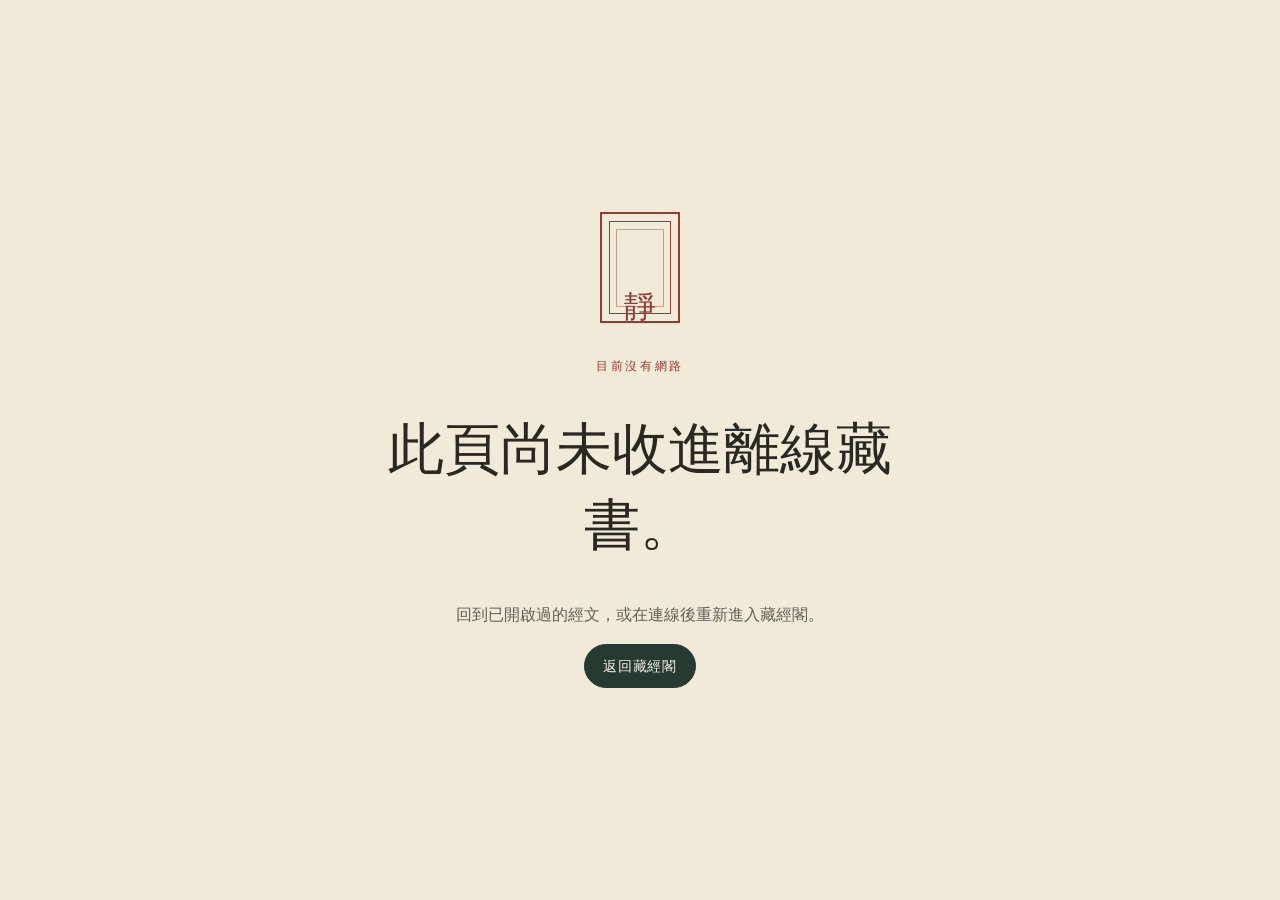
==== offline.html @ 34f32bb6 "Build Huayan Sutra PWA reader" ====
<!doctype html>
<html lang="zh-Hant" data-theme="paper">
  <head>
    <meta charset="utf-8">
    <meta name="viewport" content="width=device-width, initial-scale=1, viewport-fit=cover">
    <link rel="stylesheet" href="./assets/styles.css">
    <script src="./assets/theme-init.js"></script>
    <title>暫時離線 · 藏經閣</title>
  </head>
  <body class="offline-page">
    <main>
      <span class="hero-seal" aria-hidden="true"><span>靜</span></span>
      <p class="eyebrow">目前沒有網路</p>
      <h1>此頁尚未收進離線藏書。</h1>
      <p>回到已開啟過的經文，或在連線後重新進入藏經閣。</p>
      <a class="primary-button" href="./index.html">返回藏經閣</a>
    </main>
  </body>
</html>
---- assets/styles.css ----
:root {
  color-scheme: light;
  --paper: #f2ead9;
  --paper-raised: #fbf6ea;
  --ink: #292822;
  --ink-soft: #625f55;
  --line: rgba(53, 50, 42, 0.2);
  --line-strong: rgba(53, 50, 42, 0.36);
  --accent: #913d34;
  --accent-strong: #6f2924;
  --jade: #263a31;
  --jade-soft: #d5ded5;
  --shadow: 0 18px 55px rgba(57, 45, 31, 0.12);
  --reader-scale: 1;
  --safe-top: env(safe-area-inset-top, 0px);
  --safe-bottom: env(safe-area-inset-bottom, 0px);
  --reader-header-height: calc(3.7rem + var(--safe-top));
  --reader-footer-height: calc(3.6rem + var(--safe-bottom));
  font-family: "Noto Serif TC", "Source Han Serif TC", "Songti TC", "PMingLiU", "MingLiU", serif;
  font-synthesis: none;
  text-rendering: optimizeLegibility;
}

:root[data-reader-font-scale="80"] { --reader-scale: 0.8; }
:root[data-reader-font-scale="90"] { --reader-scale: 0.9; }
:root[data-reader-font-scale="100"] { --reader-scale: 1; }
:root[data-reader-font-scale="110"] { --reader-scale: 1.1; }
:root[data-reader-font-scale="120"] { --reader-scale: 1.2; }
:root[data-reader-font-scale="130"] { --reader-scale: 1.3; }
:root[data-reader-font-scale="140"] { --reader-scale: 1.4; }

:root[data-theme="eye"] {
  color-scheme: light;
  --paper: #dfe6d9;
  --paper-raised: #edf1e8;
  --ink: #243028;
  --ink-soft: #536058;
  --line: rgba(35, 57, 44, 0.19);
  --line-strong: rgba(35, 57, 44, 0.36);
  --accent: #75533d;
  --accent-strong: #563d2d;
  --jade: #2f4638;
  --jade-soft: #cbd8cd;
  --shadow: 0 18px 55px rgba(28, 47, 36, 0.1);
}

:root[data-theme="night"] {
  color-scheme: dark;
  --paper: #17211c;
  --paper-raised: #202c26;
  --ink: #dce2da;
  --ink-soft: #a7b2aa;
  --line: rgba(220, 226, 218, 0.13);
  --line-strong: rgba(220, 226, 218, 0.25);
  --accent: #d18b78;
  --accent-strong: #e1a08e;
  --jade: #101712;
  --jade-soft: #34483d;
  --shadow: 0 18px 55px rgba(0, 0, 0, 0.24);
}

* { box-sizing: border-box; }

html {
  min-height: 100%;
  background: var(--paper);
  scroll-behavior: smooth;
}

body {
  min-height: 100%;
  margin: 0;
  background-color: var(--paper);
  color: var(--ink);
  transition: background-color 180ms ease, color 180ms ease;
}

button,
a { -webkit-tap-highlight-color: transparent; }

button,
input { font: inherit; }

button { color: inherit; }

a { color: inherit; }

:focus-visible {
  outline: 3px solid color-mix(in srgb, var(--accent) 75%, transparent);
  outline-offset: 3px;
}

[hidden] { display: none !important; }

.eyebrow {
  margin: 0 0 0.7rem;
  color: var(--accent);
  font-family: system-ui, sans-serif;
  font-size: 0.72rem;
  font-weight: 760;
  letter-spacing: 0.22em;
  text-transform: uppercase;
}

.site-header {
  position: sticky;
  z-index: 20;
  top: 0;
  display: flex;
  align-items: center;
  justify-content: space-between;
  min-height: 4.7rem;
  padding: calc(0.65rem + var(--safe-top)) clamp(1rem, 4vw, 4rem) 0.65rem;
  border-bottom: 1px solid var(--line);
  background: color-mix(in srgb, var(--paper) 90%, transparent);
  backdrop-filter: blur(18px);
}

.brand {
  display: inline-flex;
  align-items: center;
  gap: 0.8rem;
  text-decoration: none;
}

.brand-mark,
.loading-seal {
  display: inline-grid;
  width: 2.5rem;
  height: 2.5rem;
  place-items: center;
  border: 1px solid var(--accent);
  border-radius: 50%;
  color: var(--accent);
  font-size: 1.25rem;
  font-weight: 800;
}

.brand strong,
.brand small { display: block; }

.brand strong {
  font-size: 1.02rem;
  letter-spacing: 0.14em;
}

.brand small {
  margin-top: 0.2rem;
  color: var(--ink-soft);
  font-family: system-ui, sans-serif;
  font-size: 0.66rem;
  letter-spacing: 0.08em;
}

.header-actions,
.hero-actions,
.book-actions {
  display: flex;
  align-items: center;
  gap: 0.75rem;
}

.primary-button,
.quiet-button,
.text-button,
.text-link,
.icon-button {
  border: 0;
  cursor: pointer;
  text-decoration: none;
}

.primary-button {
  display: inline-flex;
  min-height: 2.7rem;
  align-items: center;
  justify-content: center;
  padding: 0.7rem 1.15rem;
  border: 1px solid var(--jade);
  border-radius: 999px;
  background: var(--jade);
  color: #f7f2e7;
  font-family: system-ui, sans-serif;
  font-size: 0.88rem;
  font-weight: 720;
  letter-spacing: 0.05em;
}

:root[data-theme="night"] .primary-button { color: var(--ink); }

.quiet-button,
.text-button {
  padding: 0.7rem 0.9rem;
  border: 1px solid var(--line);
  border-radius: 999px;
  background: transparent;
  font-family: system-ui, sans-serif;
  font-size: 0.82rem;
}

.text-link {
  padding: 0.55rem 0;
  border-bottom: 1px solid var(--line-strong);
  color: var(--ink-soft);
  font-family: system-ui, sans-serif;
  font-size: 0.84rem;
}

.library-page main { overflow: hidden; }

.library-hero {
  position: relative;
  display: grid;
  min-height: min(41rem, calc(100vh - 4.7rem));
  grid-template-columns: minmax(8rem, 15rem) minmax(0, 46rem);
  align-items: center;
  justify-content: center;
  gap: clamp(2rem, 7vw, 7rem);
  padding: clamp(3rem, 8vw, 7.5rem) clamp(1.25rem, 6vw, 6rem);
  border-bottom: 1px solid var(--line);
}

.library-hero::before,
.library-hero::after {
  position: absolute;
  width: 16rem;
  height: 16rem;
  border: 1px solid var(--line);
  border-radius: 50%;
  content: "";
  pointer-events: none;
}

.library-hero::before { top: -8rem; right: -5rem; }
.library-hero::after { bottom: -10rem; left: 6vw; }

.hero-seal {
  position: relative;
  display: flex;
  width: clamp(7.5rem, 15vw, 12rem);
  aspect-ratio: 0.72;
  align-items: center;
  justify-content: center;
  gap: 0.1em;
  border: 2px solid var(--accent);
  color: var(--accent);
  font-size: clamp(2.5rem, 6vw, 5.4rem);
  font-weight: 800;
  letter-spacing: 0.04em;
  writing-mode: vertical-rl;
}

.hero-seal::before,
.hero-seal::after {
  position: absolute;
  inset: 0.45rem;
  border: 1px solid var(--accent);
  content: "";
}

.hero-seal::after {
  inset: 0.9rem;
  opacity: 0.45;
}

.hero-copy { position: relative; z-index: 1; }

.hero-copy h1 {
  max-width: 13em;
  margin: 0;
  font-size: clamp(2.5rem, 6.2vw, 5.9rem);
  font-weight: 680;
  letter-spacing: -0.035em;
  line-height: 1.12;
}

.hero-copy > p:not(.eyebrow) {
  max-width: 42rem;
  margin: 1.7rem 0 0;
  color: var(--ink-soft);
  font-family: system-ui, sans-serif;
  font-size: clamp(0.98rem, 1.8vw, 1.16rem);
  line-height: 1.9;
}

.hero-actions { margin-top: 2rem; }

.resume-card {
  display: flex;
  max-width: 34rem;
  align-items: center;
  justify-content: space-between;
  gap: 1rem;
  margin-top: 1.5rem;
  padding: 0.9rem 1.1rem;
  border: 1px solid var(--line-strong);
  border-radius: 0.85rem;
  background: var(--paper-raised);
  text-decoration: none;
}

.resume-card small,
.resume-card strong { display: block; }

.resume-card small {
  margin-bottom: 0.2rem;
  color: var(--ink-soft);
  font-family: system-ui, sans-serif;
  font-size: 0.68rem;
}

.collection-summary {
  display: grid;
  max-width: 80rem;
  grid-template-columns: repeat(4, 1fr);
  margin: 0 auto;
  padding: 1.3rem clamp(1rem, 4vw, 3rem);
  border-right: 1px solid var(--line);
  border-left: 1px solid var(--line);
}

.collection-summary div {
  display: flex;
  min-height: 4.5rem;
  flex-direction: column;
  align-items: center;
  justify-content: center;
  gap: 0.3rem;
  border-right: 1px solid var(--line);
  text-align: center;
}

.collection-summary div:last-child { border-right: 0; }
.collection-summary strong { font-size: 1.45rem; }
.collection-summary span { color: var(--ink-soft); font-family: system-ui, sans-serif; font-size: 0.72rem; }

.library-section,
.reading-principles {
  max-width: 80rem;
  margin: 0 auto;
  padding: clamp(4rem, 8vw, 7rem) clamp(1rem, 4vw, 3rem);
}

.section-heading {
  display: flex;
  align-items: end;
  justify-content: space-between;
  gap: 2rem;
  margin-bottom: 2rem;
}

.section-heading h2,
.reading-principles h2 {
  margin: 0;
  font-size: clamp(1.9rem, 4vw, 3.5rem);
  font-weight: 650;
}

.section-heading > p {
  max-width: 29rem;
  margin: 0;
  color: var(--ink-soft);
  font-family: system-ui, sans-serif;
  font-size: 0.84rem;
  line-height: 1.7;
}

.book-card {
  display: grid;
  grid-template-columns: minmax(7rem, 11rem) 1fr;
  overflow: hidden;
  min-height: 25rem;
  border: 1px solid var(--line-strong);
  border-radius: 1rem;
  background: var(--paper-raised);
  box-shadow: var(--shadow);
}

.book-card-loading { display: block; min-height: 10rem; padding: 2rem; color: var(--ink-soft); }

.book-spine {
  display: grid;
  min-height: 100%;
  place-items: center;
  border-right: 1px solid rgba(255, 255, 255, 0.16);
  background: var(--jade);
  color: #f4ecda;
}

.book-spine span {
  font-size: clamp(1.8rem, 4vw, 3rem);
  font-weight: 650;
  letter-spacing: 0.18em;
  writing-mode: vertical-rl;
}

.book-details { padding: clamp(1.5rem, 4vw, 3.3rem); }

.book-details h3 {
  margin: 0 0 0.5rem;
  font-size: clamp(1.8rem, 4vw, 3.2rem);
  font-weight: 650;
}

.book-details > p:not(.eyebrow) {
  max-width: 50rem;
  color: var(--ink-soft);
  font-family: system-ui, sans-serif;
  line-height: 1.75;
}

.book-details .translator { color: var(--ink); font-family: inherit; letter-spacing: 0.06em; }

.volume-list {
  display: grid;
  grid-template-columns: repeat(4, minmax(5.4rem, 1fr));
  gap: 0.65rem;
  margin: 1.7rem 0 2rem;
}

.volume-chip {
  display: flex;
  min-height: 3.4rem;
  flex-direction: column;
  align-items: center;
  justify-content: center;
  gap: 0.2rem;
  border: 1px solid var(--line);
  border-radius: 0.55rem;
  color: var(--ink-soft);
  text-decoration: none;
}

.volume-chip small { font-family: system-ui, sans-serif; font-size: 0.62rem; }
.volume-ready { border-color: var(--accent); background: color-mix(in srgb, var(--accent) 8%, transparent); color: var(--accent); }

.reading-principles { border-top: 1px solid var(--line); }
.reading-principles > h2 { max-width: 15em; }

.principle-grid {
  display: grid;
  grid-template-columns: repeat(4, 1fr);
  gap: 1px;
  margin-top: 2.5rem;
  border: 1px solid var(--line);
  background: var(--line);
}

.principle-grid article { padding: 1.7rem; background: var(--paper); }
.principle-grid span { color: var(--accent); font-size: 1.5rem; }
.principle-grid h3 { margin: 2rem 0 0.7rem; font-size: 1.1rem; }
.principle-grid p { margin: 0; color: var(--ink-soft); font-family: system-ui, sans-serif; font-size: 0.82rem; line-height: 1.7; }

.site-footer {
  display: flex;
  align-items: center;
  justify-content: space-between;
  gap: 1rem;
  padding: 2rem clamp(1rem, 4vw, 4rem) calc(2rem + var(--safe-bottom));
  border-top: 1px solid var(--line);
  color: var(--ink-soft);
  font-family: system-ui, sans-serif;
  font-size: 0.74rem;
}

.site-footer a { color: var(--accent); }

.install-dialog {
  width: min(92vw, 31rem);
  padding: 0;
  border: 1px solid var(--line-strong);
  border-radius: 1rem;
  background: var(--paper-raised);
  color: var(--ink);
  box-shadow: var(--shadow);
}

.install-dialog::backdrop { background: rgba(16, 20, 17, 0.5); backdrop-filter: blur(3px); }
.install-dialog form { position: relative; padding: 2rem; }
.install-dialog h2 { margin: 0 0 1rem; }
.install-dialog p { color: var(--ink-soft); font-family: system-ui, sans-serif; line-height: 1.75; }

.dialog-close {
  display: grid;
  width: 2.2rem;
  height: 2.2rem;
  padding: 0;
  place-items: center;
  border: 1px solid var(--line);
  border-radius: 50%;
  background: transparent;
  cursor: pointer;
  font-family: system-ui, sans-serif;
  font-size: 1.25rem;
}

.install-dialog .dialog-close { position: absolute; top: 1rem; right: 1rem; }

/* Reader */
.reader-page { height: 100dvh; overflow: hidden; }

.reader-header {
  position: fixed;
  z-index: 60;
  top: 0;
  right: 0;
  left: 0;
  display: grid;
  height: var(--reader-header-height);
  grid-template-columns: auto minmax(0, 1fr) auto;
  align-items: center;
  gap: 0.75rem;
  padding: var(--safe-top) max(0.75rem, env(safe-area-inset-right)) 0 max(0.75rem, env(safe-area-inset-left));
  border-bottom: 1px solid var(--line);
  background: color-mix(in srgb, var(--paper) 92%, transparent);
  backdrop-filter: blur(18px);
}

.icon-button {
  min-width: 2.75rem;
  min-height: 2.4rem;
  padding: 0.55rem 0.7rem;
  border: 1px solid var(--line);
  border-radius: 999px;
  background: transparent;
  font-family: system-ui, sans-serif;
  font-size: 0.75rem;
  font-weight: 680;
}

.aa-button { font-family: Georgia, serif; font-size: 0.94rem; }

.reader-heading {
  min-width: 0;
  text-align: center;
}

.reader-heading strong,
.reader-heading span {
  display: block;
  overflow: hidden;
  text-overflow: ellipsis;
  white-space: nowrap;
}

.reader-heading strong { font-size: 0.88rem; letter-spacing: 0.06em; }
.reader-heading span { margin-top: 0.14rem; color: var(--ink-soft); font-family: system-ui, sans-serif; font-size: 0.63rem; }

.reader-header-actions { display: flex; align-items: center; gap: 0.55rem; }
.reader-progress { width: 2.5rem; color: var(--ink-soft); font-family: system-ui, sans-serif; font-size: 0.68rem; text-align: right; }

.reading-viewport {
  position: fixed;
  z-index: 1;
  top: var(--reader-header-height);
  right: 0;
  bottom: var(--reader-footer-height);
  left: 0;
  overflow-x: auto;
  overflow-y: hidden;
  background-color: var(--paper);
  overscroll-behavior: contain;
  scrollbar-color: color-mix(in srgb, var(--accent) 45%, transparent) transparent;
  scrollbar-width: thin;
  touch-action: pan-x;
}

.reading-viewport::before {
  position: fixed;
  z-index: 3;
  top: var(--reader-header-height);
  right: 0;
  left: 0;
  height: 1.2rem;
  background: linear-gradient(to bottom, color-mix(in srgb, var(--paper) 95%, transparent), transparent);
  content: "";
  pointer-events: none;
}

.sutra-track {
  display: flex;
  width: max-content;
  min-width: 100%;
  height: 100%;
  flex-direction: row-reverse;
  align-items: stretch;
}

.section-title-page,
.source-page {
  position: relative;
  flex: 0 0 auto;
  writing-mode: vertical-rl;
  text-orientation: upright;
}

.section-title-page {
  display: flex;
  width: min(100vw, 35rem);
  height: 100%;
  flex-direction: column;
  align-items: center;
  justify-content: center;
  padding: 2rem clamp(2rem, 8vw, 5rem);
  border-left: 1px solid var(--line);
  background: var(--paper-raised);
}

.section-title-page::before {
  position: absolute;
  inset: 1.2rem;
  border: 1px solid var(--line);
  content: "";
}

.section-title-page h1 {
  margin: 0 0 0 1.5rem;
  color: var(--ink);
  font-size: clamp(1.9rem, 7vw, 3.5rem);
  font-weight: 680;
  letter-spacing: 0.12em;
}

.section-title-page p,
.section-title-page span,
.section-title-page small {
  position: relative;
  z-index: 1;
  margin: 0 0 0 0.9rem;
  color: var(--ink-soft);
  font-size: 0.86rem;
  letter-spacing: 0.08em;
}

.section-title-page small { color: var(--accent); font-family: system-ui, sans-serif; font-size: 0.66rem; }

.source-page {
  display: flex;
  min-width: min(100vw, 34rem);
  height: 100%;
  align-items: flex-start;
  padding: clamp(1.6rem, 5vh, 3.2rem) clamp(1.2rem, 5vw, 3rem);
  border-left: 1px solid var(--line);
  scroll-snap-align: end;
}

.source-page:nth-child(odd) { background: color-mix(in srgb, var(--paper-raised) 28%, var(--paper)); }

.facsimile-page {
  width: min(100vw, 42rem);
  align-items: center;
  justify-content: center;
  background: var(--paper-raised);
  writing-mode: horizontal-tb;
}

.facsimile-page img {
  display: block;
  max-width: 100%;
  max-height: 100%;
  object-fit: contain;
  filter: sepia(0.08) contrast(0.96);
}

:root[data-theme="night"] .facsimile-page img {
  opacity: 0.84;
  filter: invert(0.88) hue-rotate(175deg) contrast(0.86);
}

.page-text {
  height: 100%;
  color: var(--ink);
  font-size: calc(clamp(1.38rem, 5.8vw, 2.2rem) * var(--reader-scale));
  font-weight: 520;
  letter-spacing: 0.1em;
  line-height: 2.05;
  white-space: normal;
}

.page-text ruby {
  ruby-position: inter-character;
  ruby-align: center;
}

.page-text rt {
  color: var(--ink-soft);
  font-family: ui-sans-serif, system-ui, sans-serif;
  font-size: 0.31em;
  font-weight: 550;
  letter-spacing: 0;
  text-orientation: sideways;
}

:root[data-pinyin="off"] .page-text rt { display: none; }

.punctuation { color: color-mix(in srgb, var(--ink) 82%, var(--accent)); }

.page-folio {
  position: absolute;
  right: 0.35rem;
  bottom: 0.65rem;
  color: var(--accent);
  font-family: system-ui, sans-serif;
  font-size: 0.62rem;
  letter-spacing: 0;
  writing-mode: horizontal-tb;
}

.page-folio::before { content: "原書 "; color: var(--ink-soft); }

.reader-loading,
.reader-error {
  display: flex;
  width: 100vw;
  height: 100%;
  flex-direction: column;
  align-items: center;
  justify-content: center;
  gap: 0.8rem;
  color: var(--ink-soft);
  font-family: system-ui, sans-serif;
  text-align: center;
}

.reader-error h2,
.reader-error p { margin: 0; }
.reader-error p { max-width: 25rem; line-height: 1.7; }

.reader-footer {
  position: fixed;
  z-index: 55;
  right: 0;
  bottom: 0;
  left: 0;
  display: grid;
  height: var(--reader-footer-height);
  grid-template-columns: minmax(5.5rem, 1fr) minmax(0, 2fr) minmax(5.5rem, 1fr);
  padding: 0 max(0.5rem, env(safe-area-inset-right)) var(--safe-bottom) max(0.5rem, env(safe-area-inset-left));
  border-top: 1px solid var(--line);
  background: color-mix(in srgb, var(--paper) 94%, transparent);
  backdrop-filter: blur(18px);
}

.reader-footer button {
  border: 0;
  background: transparent;
  cursor: pointer;
  font-family: system-ui, sans-serif;
  font-size: 0.72rem;
}

.reader-footer button:disabled { cursor: default; opacity: 0.28; }

.section-jump {
  display: flex;
  min-width: 0;
  flex-direction: column;
  align-items: center;
  justify-content: center;
  border-right: 1px solid var(--line) !important;
  border-left: 1px solid var(--line) !important;
}

.section-jump span,
.section-jump small {
  display: block;
  max-width: 100%;
  overflow: hidden;
  text-overflow: ellipsis;
  white-space: nowrap;
}

.section-jump span { font-family: inherit; font-weight: 720; }
.section-jump small { margin-top: 0.15rem; color: var(--ink-soft); font-size: 0.6rem; }

.drawer-backdrop {
  position: fixed;
  z-index: 70;
  inset: 0;
  background: rgba(16, 20, 17, 0.42);
  backdrop-filter: blur(3px);
}

.toc-drawer {
  position: fixed;
  z-index: 80;
  top: 0;
  bottom: 0;
  left: 0;
  display: flex;
  width: min(88vw, 27rem);
  flex-direction: column;
  border-right: 1px solid var(--line-strong);
  background: var(--paper-raised);
  box-shadow: var(--shadow);
  transform: translateX(-104%);
  transition: transform 220ms ease;
}

.toc-drawer[data-open="true"] { transform: translateX(0); }

.drawer-header,
.settings-header {
  display: flex;
  align-items: center;
  justify-content: space-between;
  gap: 1rem;
  padding: calc(1.2rem + var(--safe-top)) 1.2rem 1rem;
  border-bottom: 1px solid var(--line);
}

.drawer-header h2,
.settings-header h2 { margin: 0; font-size: 1.25rem; }

#tocList {
  flex: 1;
  overflow-y: auto;
  padding: 0.55rem;
}

#tocList button {
  display: grid;
  width: 100%;
  grid-template-columns: 2.5rem 1fr;
  align-items: center;
  gap: 0.7rem;
  padding: 0.8rem;
  border: 0;
  border-bottom: 1px solid var(--line);
  border-radius: 0.45rem;
  background: transparent;
  color: var(--ink);
  cursor: pointer;
  text-align: left;
}

#tocList button.active { background: color-mix(in srgb, var(--accent) 10%, transparent); color: var(--accent); }
.toc-number { color: var(--ink-soft); font-family: system-ui, sans-serif; font-size: 0.66rem; }
#tocList strong,
#tocList small { display: block; }
#tocList strong { font-size: 0.9rem; }
#tocList small { margin-top: 0.22rem; color: var(--ink-soft); font-family: system-ui, sans-serif; font-size: 0.62rem; }

.drawer-footer {
  display: flex;
  align-items: center;
  justify-content: space-between;
  gap: 1rem;
  padding: 1rem 1.2rem calc(1rem + var(--safe-bottom));
  border-top: 1px solid var(--line);
  font-family: system-ui, sans-serif;
  font-size: 0.78rem;
}

.settings-panel {
  position: fixed;
  z-index: 85;
  top: calc(var(--reader-header-height) - 0.15rem);
  right: 0.75rem;
  width: min(calc(100vw - 1.5rem), 24rem);
  overflow: hidden;
  border: 1px solid var(--line-strong);
  border-radius: 0.9rem;
  background: var(--paper-raised);
  box-shadow: var(--shadow);
  opacity: 0;
  pointer-events: none;
  transform: translateY(-0.5rem);
  transition: opacity 160ms ease, transform 160ms ease;
}

.settings-panel[data-open="true"] { opacity: 1; pointer-events: auto; transform: translateY(0); }
.settings-header { padding: 0.9rem 1rem; }
.settings-header h2 { font-size: 1rem; }

.setting-row {
  display: flex;
  min-height: 4rem;
  align-items: center;
  justify-content: space-between;
  gap: 1rem;
  padding: 0.75rem 1rem;
  border-bottom: 1px solid var(--line);
  font-family: system-ui, sans-serif;
  font-size: 0.82rem;
}

.font-controls { display: grid; grid-template-columns: repeat(3, 3.25rem); }
.font-controls button {
  min-height: 2.35rem;
  border: 1px solid var(--line);
  border-right: 0;
  background: transparent;
  cursor: pointer;
  font-family: system-ui, sans-serif;
  font-size: 0.72rem;
}
.font-controls button:first-child { border-radius: 999px 0 0 999px; }
.font-controls button:last-child { border-right: 1px solid var(--line); border-radius: 0 999px 999px 0; }

.switch {
  position: relative;
  width: 3rem;
  height: 1.7rem;
  padding: 0;
  border: 1px solid var(--line-strong);
  border-radius: 999px;
  background: var(--paper);
  cursor: pointer;
}

.switch span {
  position: absolute;
  top: 0.2rem;
  left: 0.2rem;
  width: 1.2rem;
  height: 1.2rem;
  border-radius: 50%;
  background: var(--ink-soft);
  transition: transform 160ms ease, background 160ms ease;
}

.switch[aria-checked="true"] { background: color-mix(in srgb, var(--jade) 20%, var(--paper)); }
.switch[aria-checked="true"] span { background: var(--jade); transform: translateX(1.28rem); }

.theme-options {
  display: grid;
  grid-template-columns: repeat(3, 1fr);
  gap: 0.55rem;
  margin: 0;
  padding: 1rem;
  border: 0;
  border-bottom: 1px solid var(--line);
}

.theme-options legend { padding: 0 0 0.7rem; font-family: system-ui, sans-serif; font-size: 0.78rem; }
.theme-options button {
  display: flex;
  min-height: 3rem;
  align-items: center;
  justify-content: center;
  gap: 0.4rem;
  border: 1px solid var(--line);
  border-radius: 0.55rem;
  background: transparent;
  cursor: pointer;
  font-family: system-ui, sans-serif;
  font-size: 0.7rem;
}
.theme-options button[data-selected="true"] { border-color: var(--accent); color: var(--accent); }
.theme-options i { width: 0.9rem; height: 0.9rem; border: 1px solid rgba(0,0,0,.2); border-radius: 50%; background: #f2ead9; }
.theme-options [data-theme-option="eye"] i { background: #dfe6d9; }
.theme-options [data-theme-option="night"] i { background: #17211c; }

.settings-note { margin: 0; padding: 0.85rem 1rem 1rem; color: var(--ink-soft); font-family: system-ui, sans-serif; font-size: 0.68rem; line-height: 1.55; }

.reader-toast {
  position: fixed;
  z-index: 100;
  bottom: calc(var(--reader-footer-height) + 1rem);
  left: 50%;
  padding: 0.6rem 0.9rem;
  border: 1px solid var(--line-strong);
  border-radius: 999px;
  background: var(--ink);
  color: var(--paper);
  box-shadow: var(--shadow);
  font-family: system-ui, sans-serif;
  font-size: 0.72rem;
  transform: translateX(-50%);
}

.offline-page {
  display: grid;
  min-height: 100dvh;
  place-items: center;
  padding: 2rem;
  text-align: center;
}
.offline-page main { max-width: 32rem; }
.offline-page .hero-seal { display: inline-flex; width: 5rem; margin-bottom: 2rem; font-size: 2rem; }
.offline-page h1 { font-size: clamp(2rem, 7vw, 3.5rem); }
.offline-page p:not(.eyebrow) { color: var(--ink-soft); font-family: system-ui, sans-serif; line-height: 1.7; }

@media (max-width: 720px) {
  .site-header { min-height: 4.2rem; }
  .brand small { display: none; }
  .quiet-button { display: none; }
  .install-button.primary-button { min-height: 2.35rem; padding: 0.55rem 0.85rem; font-size: 0.75rem; }

  .library-hero {
    min-height: auto;
    grid-template-columns: 5.2rem 1fr;
    align-items: start;
    gap: 1.4rem;
    padding: 3.2rem 1.15rem 4rem;
  }
  .hero-seal { width: 5.2rem; font-size: 2rem; }
  .hero-copy h1 { font-size: clamp(2.25rem, 11vw, 3.5rem); }
  .hero-copy > p:not(.eyebrow) { font-size: 0.92rem; }
  .hero-actions { align-items: flex-start; flex-direction: column; }

  .collection-summary { grid-template-columns: repeat(2, 1fr); }
  .collection-summary div:nth-child(2) { border-right: 0; }
  .collection-summary div:nth-child(-n+2) { border-bottom: 1px solid var(--line); }

  .section-heading { align-items: flex-start; flex-direction: column; }
  .book-card { grid-template-columns: 4.7rem 1fr; }
  .book-spine span { font-size: 1.45rem; }
  .book-details { padding: 1.35rem 1rem; }
  .volume-list { grid-template-columns: repeat(2, 1fr); }
  .book-actions { align-items: flex-start; flex-direction: column; }
  .principle-grid { grid-template-columns: repeat(2, 1fr); }
  .site-footer { align-items: flex-start; flex-direction: column; }

  .reader-heading strong { font-size: 0.78rem; }
  .reader-progress { display: none; }
  .source-page { min-width: 100vw; padding-right: 1rem; padding-left: 1rem; }
  .facsimile-page { width: 100vw; }
  .page-text { line-height: 1.93; }
}

@media (max-width: 420px) {
  .library-hero { grid-template-columns: 1fr; }
  .hero-seal { width: 4.5rem; aspect-ratio: 1; writing-mode: horizontal-tb; }
  .hero-seal span { display: inline; }
  .principle-grid { grid-template-columns: 1fr; }
  .reader-header { gap: 0.4rem; padding-right: 0.5rem; padding-left: 0.5rem; }
  .icon-button { min-width: 2.5rem; padding-right: 0.55rem; padding-left: 0.55rem; }
  .reader-footer { grid-template-columns: 4.8rem minmax(0, 1fr) 4.8rem; }
}

@media (prefers-reduced-motion: reduce) {
  *, *::before, *::after {
    scroll-behavior: auto !important;
    transition-duration: 0.01ms !important;
    animation-duration: 0.01ms !important;
    animation-iteration-count: 1 !important;
  }
}

@media print {
  .reader-header,
  .reader-footer,
  .toc-drawer,
  .settings-panel { display: none !important; }
  .reading-viewport { position: static; overflow: visible; }
}
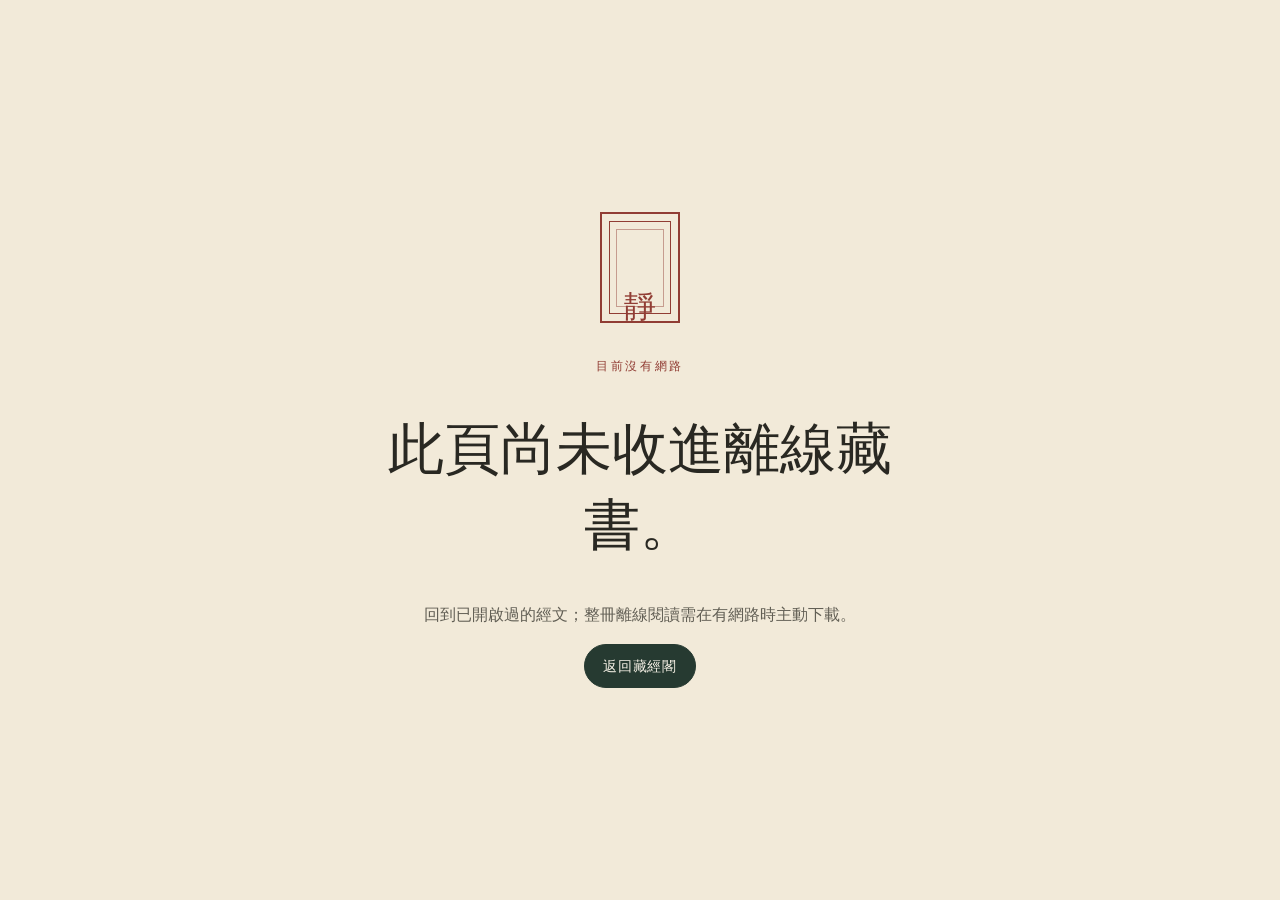
==== commit 041033a1: "Improve reader navigation and offline loading" ====
--- a/offline.html
+++ b/offline.html
@@ -12,7 +12,7 @@
       <span class="hero-seal" aria-hidden="true"><span>靜</span></span>
       <p class="eyebrow">目前沒有網路</p>
       <h1>此頁尚未收進離線藏書。</h1>
-      <p>回到已開啟過的經文，或在連線後重新進入藏經閣。</p>
+      <p>回到已開啟過的經文；整冊離線閱讀需在有網路時主動下載。</p>
       <a class="primary-button" href="./index.html">返回藏經閣</a>
     </main>
   </body>
--- a/assets/styles.css
+++ b/assets/styles.css
@@ -411,6 +411,18 @@
 
 .book-details .translator { color: var(--ink); font-family: inherit; letter-spacing: 0.06em; }
 
+.offline-download {
+  display: flex;
+  align-items: center;
+  gap: 0.75rem;
+  margin-top: 1rem;
+  font-family: system-ui, sans-serif;
+}
+
+.offline-download button { flex: 0 0 auto; color: var(--ink); }
+.offline-download button:disabled { cursor: wait; opacity: 0.68; }
+.offline-download small { color: var(--ink-soft); font-size: 0.68rem; line-height: 1.55; }
+
 .volume-list {
   display: grid;
   grid-template-columns: repeat(4, minmax(5.4rem, 1fr));
@@ -517,17 +529,23 @@
 }
 
 .icon-button {
+  display: inline-flex;
+  box-sizing: border-box;
   min-width: 2.75rem;
   min-height: 2.4rem;
+  align-items: center;
+  justify-content: center;
   padding: 0.55rem 0.7rem;
   border: 1px solid var(--line);
   border-radius: 999px;
   background: transparent;
+  color: var(--ink);
   font-family: system-ui, sans-serif;
   font-size: 0.75rem;
   font-weight: 680;
 }
 
+.reader-home-button { text-decoration: none; }
 .aa-button { font-family: Georgia, serif; font-size: 0.94rem; }
 
 .reader-heading {
@@ -634,6 +652,70 @@
 
 .section-title-page small { color: var(--accent); font-family: system-ui, sans-serif; font-size: 0.66rem; }
 
+.section-return {
+  --pull-progress: 0;
+  position: absolute;
+  z-index: 2;
+  right: 0.8rem;
+  bottom: 1rem;
+  display: flex;
+  align-items: center;
+  gap: 0.55rem;
+  writing-mode: horizontal-tb;
+}
+
+.section-return p,
+.section-return small {
+  margin: 0;
+  writing-mode: vertical-rl;
+  text-orientation: upright;
+}
+
+.section-return p {
+  color: var(--accent);
+  font-size: 0.7rem;
+  letter-spacing: 0.06em;
+}
+
+.section-return small {
+  max-height: 11rem;
+  color: var(--ink-soft);
+  font-family: system-ui, sans-serif;
+  font-size: 0.6rem;
+  letter-spacing: 0.04em;
+}
+
+.return-arrow {
+  color: var(--accent);
+  font-family: system-ui, sans-serif;
+  font-size: 1.8rem;
+  transition: color 140ms ease, transform 140ms ease;
+}
+
+.return-meter {
+  width: 0.24rem;
+  height: 4.8rem;
+  overflow: hidden;
+  border-radius: 999px;
+  background: var(--line);
+}
+
+.return-meter span {
+  display: block;
+  width: 100%;
+  height: 100%;
+  border-radius: inherit;
+  background: var(--accent);
+  transform: scaleY(var(--pull-progress));
+  transform-origin: bottom;
+  transition: transform 80ms linear;
+}
+
+.section-return[data-ready="true"] .return-arrow {
+  color: var(--accent-strong);
+  transform: translateX(0.45rem);
+}
+
 .source-page {
   display: flex;
   min-width: min(100vw, 34rem);
@@ -645,6 +727,117 @@
 }
 
 .source-page:nth-child(odd) { background: color-mix(in srgb, var(--paper-raised) 28%, var(--paper)); }
+
+.section-continuation {
+  --pull-progress: 0;
+  position: relative;
+  display: flex;
+  width: min(100vw, 32rem);
+  height: 100%;
+  flex: 0 0 auto;
+  align-items: center;
+  justify-content: center;
+  gap: clamp(0.65rem, 2.8vw, 1.35rem);
+  padding: 2rem clamp(1rem, 5vw, 3rem);
+  border-left: 1px solid var(--line);
+  background:
+    radial-gradient(circle at center, color-mix(in srgb, var(--accent) 8%, transparent), transparent 56%),
+    var(--paper-raised);
+  scroll-snap-align: end;
+}
+
+.section-continuation h2,
+.section-continuation p,
+.section-continuation small,
+.section-continuation button,
+.section-continuation a {
+  margin: 0;
+  writing-mode: vertical-rl;
+  text-orientation: upright;
+}
+
+.section-continuation h2 {
+  color: var(--ink);
+  font-size: clamp(1.25rem, 5vw, 1.85rem);
+  letter-spacing: 0.12em;
+}
+
+.section-continuation p {
+  color: var(--accent);
+  font-size: 0.88rem;
+  letter-spacing: 0.09em;
+}
+
+.section-continuation small {
+  color: var(--ink-soft);
+  font-family: system-ui, sans-serif;
+  font-size: 0.65rem;
+  letter-spacing: 0.06em;
+}
+
+.section-continuation button,
+.section-continuation a {
+  min-height: 7rem;
+  padding: 0.72rem 0.58rem;
+  border: 1px solid var(--line-strong);
+  border-radius: 999px;
+  background: color-mix(in srgb, var(--paper) 78%, transparent);
+  color: var(--ink);
+  cursor: pointer;
+  font-family: system-ui, sans-serif;
+  font-size: 0.72rem;
+  letter-spacing: 0.06em;
+  text-decoration: none;
+}
+
+.continuation-arrow {
+  color: var(--accent);
+  font-family: system-ui, sans-serif;
+  font-size: clamp(2rem, 8vw, 3.5rem);
+  transition: color 140ms ease, transform 140ms ease;
+}
+
+.continuation-meter {
+  width: 0.28rem;
+  height: min(24vh, 7rem);
+  overflow: hidden;
+  border-radius: 999px;
+  background: var(--line);
+}
+
+.continuation-meter span {
+  display: block;
+  width: 100%;
+  height: 100%;
+  border-radius: inherit;
+  background: var(--accent);
+  transform: scaleY(var(--pull-progress));
+  transform-origin: bottom;
+  transition: transform 80ms linear;
+}
+
+.section-continuation[data-ready="true"] .continuation-arrow {
+  color: var(--accent-strong);
+  transform: translateX(-0.45rem);
+}
+
+.section-continuation[data-ready="true"] button {
+  border-color: var(--accent);
+  background: color-mix(in srgb, var(--accent) 12%, var(--paper));
+}
+
+.section-continuation.is-final { gap: clamp(1rem, 5vw, 2rem); }
+
+.continuation-seal {
+  display: grid;
+  width: 4.2rem;
+  aspect-ratio: 1;
+  place-items: center;
+  border: 1px solid var(--accent);
+  border-radius: 50%;
+  color: var(--accent);
+  font-size: 1.65rem;
+}
 
 .facsimile-page {
   width: min(100vw, 42rem);
@@ -694,19 +887,6 @@
 :root[data-pinyin="off"] .page-text rt { display: none; }
 
 .punctuation { color: color-mix(in srgb, var(--ink) 82%, var(--accent)); }
-
-.page-folio {
-  position: absolute;
-  right: 0.35rem;
-  bottom: 0.65rem;
-  color: var(--accent);
-  font-family: system-ui, sans-serif;
-  font-size: 0.62rem;
-  letter-spacing: 0;
-  writing-mode: horizontal-tb;
-}
-
-.page-folio::before { content: "原書 "; color: var(--ink-soft); }
 
 .reader-loading,
 .reader-error {
@@ -952,6 +1132,17 @@
 .theme-options [data-theme-option="eye"] i { background: #dfe6d9; }
 .theme-options [data-theme-option="night"] i { background: #17211c; }
 
+.settings-panel .offline-download {
+  align-items: stretch;
+  flex-direction: column;
+  gap: 0.5rem;
+  margin: 0;
+  padding: 1rem;
+  border-bottom: 1px solid var(--line);
+}
+
+.settings-panel .offline-download button { width: 100%; min-height: 2.75rem; }
+
 .settings-note { margin: 0; padding: 0.85rem 1rem 1rem; color: var(--ink-soft); font-family: system-ui, sans-serif; font-size: 0.68rem; line-height: 1.55; }
 
 .reader-toast {
@@ -1010,12 +1201,14 @@
   .book-details { padding: 1.35rem 1rem; }
   .volume-list { grid-template-columns: repeat(2, 1fr); }
   .book-actions { align-items: flex-start; flex-direction: column; }
+  .book-details > .offline-download { align-items: flex-start; flex-direction: column; }
   .principle-grid { grid-template-columns: repeat(2, 1fr); }
   .site-footer { align-items: flex-start; flex-direction: column; }
 
   .reader-heading strong { font-size: 0.78rem; }
   .reader-progress { display: none; }
   .source-page { min-width: 100vw; padding-right: 1rem; padding-left: 1rem; }
+  .section-continuation { width: 100vw; }
   .facsimile-page { width: 100vw; }
   .page-text { line-height: 1.93; }
 }
